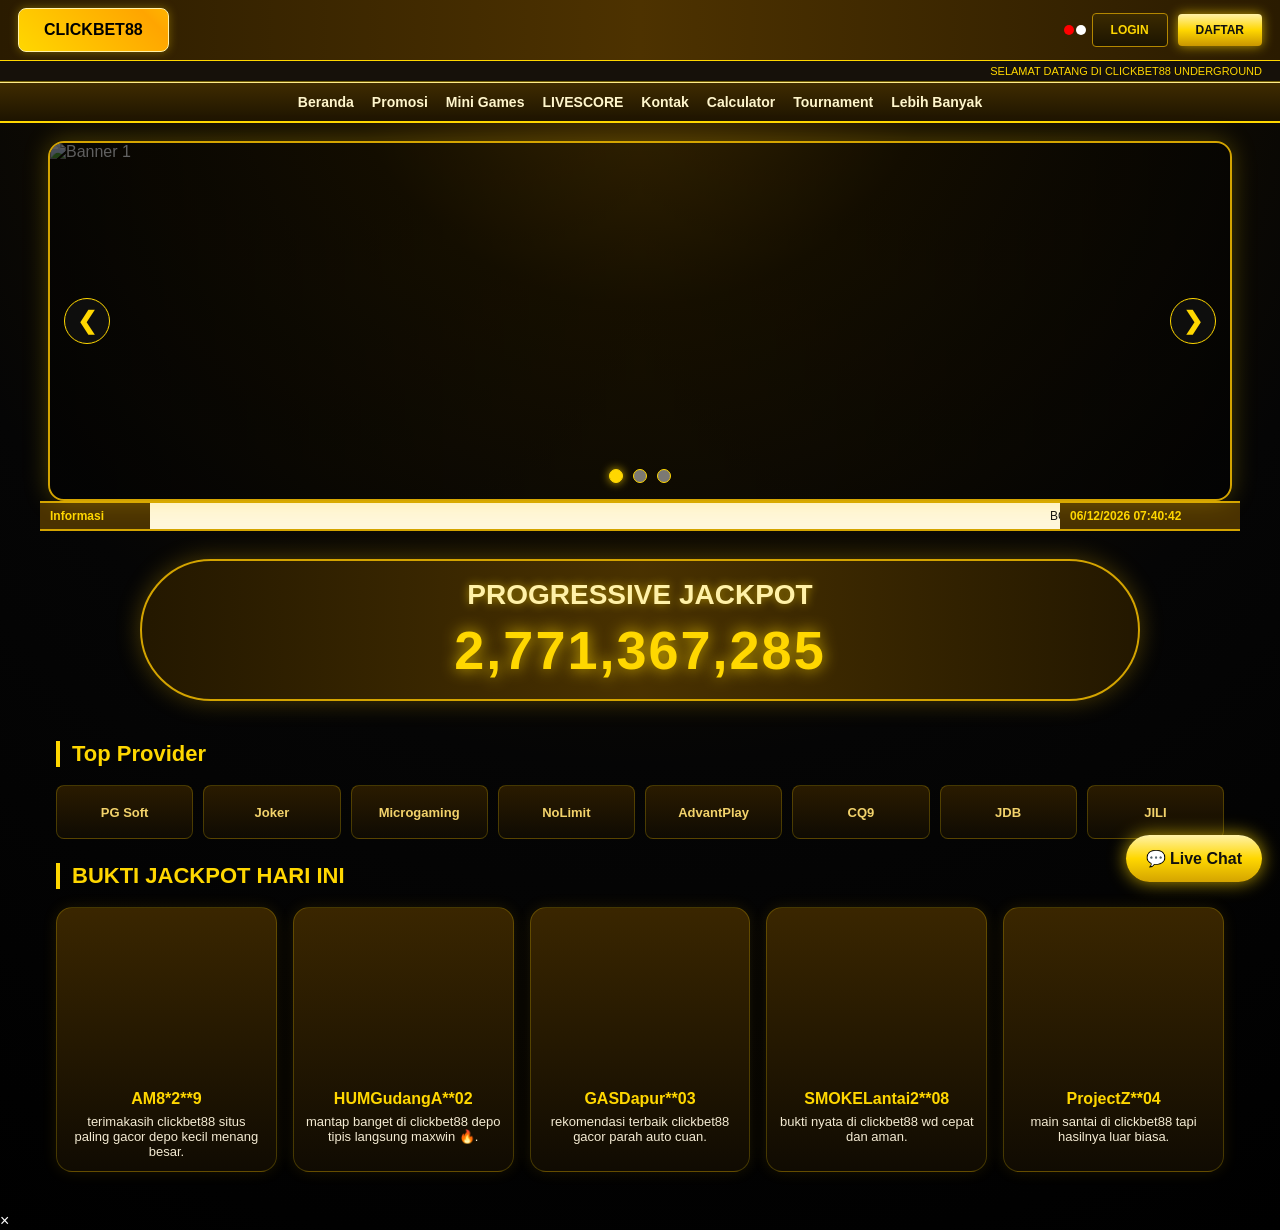
==== index.html @ a3095fd2 "Update index.html" ====
<!DOCTYPE html>
<html lang="id">
<head>
  <meta charset="UTF-8">
  <meta name="viewport" content="width=device-width, initial-scale=1.0">
  <title>Portal Gaming Gold</title>
  <link rel="stylesheet" href="style.css">
</head>
<body>

  <div class="topbar">
    <a href="#" class="download-btn">CLICKBET88</a>

    <div class="top-actions">
      <div class="flag-dot"></div>
      <a href="login.html" class="btn-login">LOGIN</a>
      <a href="daftar.html" class="btn-register">DAFTAR</a>
    </div>
  </div>

  <div class="subinfo">SELAMAT DATANG DI CLICKBET88 UNDERGROUND</div>

  <nav class="navbar">
    <ul class="nav-menu">
      <li><a href="index.html">Beranda</a></li>
      <li><a href="promosi.html">Promosi</a></li>
      <li><a href="minigames.html">Mini Games</a></li>
      <li><a href="https://www.livescore.com" target="_blank">LIVESCORE</a></li>
      <li><a href="kontak.html">Kontak</a></li>
      <li><a href="calculator.html">Calculator</a></li>
      <li><a href="login.html">Tournament</a></li>
      <li><a href="daftar.html">Lebih Banyak</a></li>
    </ul>
  </nav>

  <section class="hero">
  <div class="hero-slider">

    <div class="slide active">
      <img src="https://i.imgur.com/QAemPSD.png" alt="Banner 1">
      <div class="slide-overlay"></div>
    </div>

    <div class="slide">
      <img src="https://i.imgur.com/8tXSAoK.png" alt="Banner 2">
      <div class="slide-overlay"></div>
    </div>

    <div class="slide">
      <img src="https://i.imgur.com/PH4IobH.png" alt="Banner 3">
      <div class="slide-overlay"></div>
    </div>

    <button class="slider-btn prev" onclick="prevSlide()">❮</button>
    <button class="slider-btn next" onclick="nextSlide()">❯</button>

    <div class="slider-dots">
      <span class="dot active" onclick="goToSlide(0)"></span>
      <span class="dot" onclick="goToSlide(1)"></span>
      <span class="dot" onclick="goToSlide(2)"></span>
    </div>

  </div>
</section>

  <div class="marquee-bar">
    <div class="marquee-label">Informasi</div>
    <div class="marquee-text">
      <span>BONUS INI KHUSUS KAMU YANG BELUM KEDAPATAN,LANGSUNG MASUK KE LIVECHAT UNTUK CLAIM BONUS YANG KAMU TAU DISINI!!.</span>
    </div>
    <div class="marquee-date" id="liveClock"></div>
  </div>

  <section class="jackpot">
    <div class="jackpot-title">PROGRESSIVE JACKPOT</div>
    <div class="jackpot-value" id="jackpotValue">0</div>
  </section>

  <section class="section">
    <h2 class="section-title">Top Provider</h2>
    <div class="provider-row">
      <div class="provider-item">PG Soft</div>
      <div class="provider-item">Joker</div>
      <div class="provider-item">Microgaming</div>
      <div class="provider-item">NoLimit</div>
      <div class="provider-item">AdvantPlay</div>
      <div class="provider-item">CQ9</div>
      <div class="provider-item">JDB</div>
      <div class="provider-item">JILI</div>
    </div>

    <h2 class="section-title">BUKTI JACKPOT HARI INI</h2>
    <div class="game-grid">
      <div class="game-card">
        <div class="game-thumb" style="background-image:url('https://i.imgur.com/ZQqotAo.png');"></div>
        <div class="game-info">
          <h3>AM8*2**9</h3>
          <p>terimakasih clickbet88 situs paling gacor depo kecil menang besar.</p>
        </div>
      </div>

      <div class="game-card">
        <div class="game-thumb" style="background-image:url('https://i.imgur.com/nMmszHM.png');"></div>
        <div class="game-info">
          <h3>HUMGudangA**02</h3>
          <p>mantap banget di clickbet88 depo tipis langsung maxwin 🔥.</p>
        </div>
      </div>

      <div class="game-card">
        <div class="game-thumb" style="background-image:url('https://i.imgur.com/FHKwluF.png');"></div>
        <div class="game-info">
          <h3>GASDapur**03</h3>
          <p>rekomendasi terbaik clickbet88 gacor parah auto cuan.</p>
        </div>
      </div>

      <div class="game-card">
        <div class="game-thumb" style="background-image:url('https://i.imgur.com/TiOygUF.png');"></div>
        <div class="game-info">
          <h3>SMOKELantai2**08</h3>
          <p>bukti nyata di clickbet88 wd cepat dan aman.</p>
        </div>
      </div>

      <div class="game-card">
        <div class="game-thumb" style="background-image:url('https://i.imgur.com/5rROwXk.png');"></div>
        <div class="game-info">
          <h3>ProjectZ**04</h3>
          <p>main santai di clickbet88 tapi hasilnya luar biasa.</p>
        </div>
      </div>
    </div>
  </section>

  <a href="https://direct.lc.chat/1351372" target="_blank" class="livechat">💬 Live Chat</a>
<script>
function updateClock() {
  const now = new Date();

  const day = String(now.getDate()).padStart(2, '0');
  const month = String(now.getMonth() + 1).padStart(2, '0');
  const year = now.getFullYear();

  const hours = String(now.getHours()).padStart(2, '0');
  const minutes = String(now.getMinutes()).padStart(2, '0');
  const seconds = String(now.getSeconds()).padStart(2, '0');

  const format = `${day}/${month}/${year} ${hours}:${minutes}:${seconds}`;
  document.getElementById("liveClock").textContent = format;
}

updateClock();
setInterval(updateClock, 1000);
</script>
<script>
let jackpot = 6087795164;
const jackpotEl = document.getElementById("jackpotValue");

function animateJackpot(target, duration) {
  let start = 0;
  const startTime = performance.now();

  function update(currentTime) {
    const elapsed = currentTime - startTime;
    const progress = Math.min(elapsed / duration, 1);

    const currentValue = Math.floor(progress * (target - start) + start);
    jackpotEl.textContent = currentValue.toLocaleString("en-US");

    if (progress < 1) {
      requestAnimationFrame(update);
    } else {
      startLiveIncrease();
    }
  }

  requestAnimationFrame(update);
}

function startLiveIncrease() {
  setInterval(() => {
    const tambah = Math.floor(Math.random() * 500) + 50;
    jackpot += tambah;
    jackpotEl.textContent = jackpot.toLocaleString("en-US");
  }, 1000);
}

animateJackpot(jackpot, 3000);
</script>
<script>
let currentSlide = 0;
const slides = document.querySelectorAll(".slide");
const dots = document.querySelectorAll(".dot");

function showSlide(index) {
  slides.forEach((slide, i) => {
    slide.classList.remove("active");
    dots[i].classList.remove("active");
  });

  slides[index].classList.add("active");
  dots[index].classList.add("active");
}

function nextSlide() {
  currentSlide++;
  if (currentSlide >= slides.length) {
    currentSlide = 0;
  }
  showSlide(currentSlide);
}

function prevSlide() {
  currentSlide--;
  if (currentSlide < 0) {
    currentSlide = slides.length - 1;
  }
  showSlide(currentSlide);
}

function goToSlide(index) {
  currentSlide = index;
  showSlide(currentSlide);
}

setInterval(nextSlide, 4000);
</script>
<div id="imageModal" class="image-modal" onclick="closeImage()">
  <span class="close-modal">&times;</span>
  <img id="modalImage" class="modal-content">
</div>

</body>
</html>
---- style.css ----
* {
  box-sizing: border-box;
}

body {
  margin: 0;
  font-family: Arial, sans-serif;
  background:
    radial-gradient(circle at top, #4a3200 0%, #1a1200 22%, #050505 55%, #000 100%);
  color: #fff;
}

a {
  text-decoration: none;
  color: inherit;
}

.topbar {
  background: linear-gradient(to right, #2a1b00, #4d3200, #2a1b00);
  border-bottom: 1px solid #ffd700;
  padding: 8px 18px;
  display: flex;
  justify-content: space-between;
  align-items: center;
}

.download-btn {
  display: inline-block;
  background: linear-gradient(to bottom, #ffd95a, #d4a400);
  color: #111;
  border: 1px solid #fff1a8;
  padding: 8px 14px;
  border-radius: 4px;
  font-size: 13px;
  font-weight: bold;
  box-shadow: 0 0 10px rgba(255, 215, 0, 0.35);
}

.top-actions {
  display: flex;
  align-items: center;
  gap: 10px;
}

.flag-dot {
  width: 10px;
  height: 10px;
  background: red;
  border-radius: 50%;
  box-shadow: 12px 0 0 #fff;
  margin-right: 8px;
}

.btn-login,
.btn-register {
  padding: 9px 18px;
  border-radius: 4px;
  font-weight: bold;
  font-size: 12px;
  text-transform: uppercase;
}

.btn-login {
  background: linear-gradient(to bottom, #3b2a00, #1c1400);
  color: #ffd700;
  border: 1px solid #b38700;
}

.btn-register {
  background: linear-gradient(to bottom, #fff1a8, #ffd700, #c99600);
  color: #111;
  box-shadow: 0 0 12px rgba(255, 215, 0, 0.7);
}

.subinfo {
  background: #16110a;
  color: #ffd700;
  font-size: 11px;
  text-align: right;
  padding: 4px 18px;
  border-bottom: 1px solid rgba(255, 215, 0, 0.4);
}

.navbar {
  background: linear-gradient(to bottom, #3f2b00, #1d1400);
  border-top: 1px solid #ffea8a;
  border-bottom: 2px solid #ffd700;
  padding: 10px 8px;
}

.nav-menu {
  max-width: 1200px;
  margin: 0 auto;
  display: flex;
  flex-wrap: wrap;
  justify-content: center;
  gap: 18px;
  list-style: none;
  padding: 0;
}

.nav-menu a {
  color: #fff6cc;
  font-weight: bold;
  font-size: 14px;
}

.nav-menu a:hover {
  color: #ffd700;
}

.hero {
  max-width: 1200px;
  margin: 0 auto;
  padding: 18px 16px 0;
}

.hero-banner {
  position: relative;
  min-height: 360px;
  border: 2px solid #d4a400;
  border-radius: 8px;
  overflow: hidden;
  background:
    linear-gradient(rgba(30, 20, 0, 0.32), rgba(0, 0, 0, 0.48)),
    url('https://images.unsplash.com/photo-1511512578047-dfb367046420?auto=format&fit=crop&w=1600&q=80') center/cover no-repeat;
  box-shadow: 0 0 30px rgba(255, 196, 0, 0.22);
}

.hero-overlay {
  position: absolute;
  inset: 0;
  background:
    linear-gradient(90deg, rgba(0,0,0,0.72) 0%, rgba(0,0,0,0.12) 40%, rgba(0,0,0,0.72) 100%);
}

.hero-content {
  position: relative;
  z-index: 2;
  padding: 38px 28px;
  text-align: center;
}

.hero-title {
  margin: 0 0 10px;
  font-size: 54px;
  color: #ffd700;
  text-shadow: 0 0 14px rgba(255, 215, 0, 0.95);
  font-weight: 900;
}

.hero-subtitle {
  margin: 0 auto 24px;
  max-width: 720px;
  font-size: 22px;
  color: #fff6d8;
  font-weight: bold;
  text-shadow: 0 0 8px rgba(0, 0, 0, 0.85);
}

.hero-buttons {
  display: flex;
  justify-content: center;
  gap: 14px;
  flex-wrap: wrap;
}

.cta-primary,
.cta-secondary {
  padding: 14px 26px;
  border-radius: 999px;
  font-weight: bold;
  font-size: 15px;
  display: inline-block;
}

.cta-primary {
  background: linear-gradient(to bottom, #fff4a8, #ffd700, #d4a400);
  color: #111;
  box-shadow: 0 0 16px rgba(255, 215, 0, 0.55);
}

.cta-secondary {
  background: linear-gradient(to bottom, #4a3200, #241800);
  color: #ffe38a;
  border: 1px solid #b38700;
}

.marquee-bar {
  max-width: 1200px;
  margin: 0 auto;
  display: grid;
  grid-template-columns: 110px 1fr 180px;
  align-items: center;
  background: #fff7dc;
  color: #111;
  border-top: 2px solid #d4a400;
  border-bottom: 2px solid #d4a400;
  font-size: 12px;
}

.marquee-label,
.marquee-date {
  background: #4a3200;
  color: #ffd700;
  padding: 6px 10px;
  font-weight: bold;
}

.marquee-text {
  padding: 6px 10px;
  white-space: nowrap;
  overflow: hidden;
}

.marquee-text span {
  display: inline-block;
  padding-left: 100%;
  animation: berjalan 18s linear infinite;
}

@keyframes berjalan {
  0% { transform: translateX(0); }
  100% { transform: translateX(-100%); }
}

.jackpot {
  max-width: 1000px;
  margin: 28px auto 20px;
  border: 2px solid #d4a400;
  border-radius: 100px;
  padding: 18px 28px;
  background:
    linear-gradient(90deg, rgba(36,24,0,0.98), rgba(74,50,0,0.98), rgba(36,24,0,0.98));
  box-shadow: 0 0 24px rgba(255, 196, 0, 0.28);
  text-align: center;
}

.jackpot-title {
  font-size: 28px;
  color: #fff1a8;
  font-weight: 900;
  margin-bottom: 8px;
  text-shadow: 0 0 10px rgba(255, 215, 0, 0.6);
}

.jackpot-value {
  font-size: 54px;
  color: #ffd700;
  font-weight: 900;
  letter-spacing: 2px;
  text-shadow: 0 0 16px rgba(255, 215, 0, 0.82);
  animation: jackpotGlow 1s infinite alternate;
}

@keyframes jackpotGlow {
  from {
    text-shadow: 0 0 8px rgba(255, 215, 0, 0.5);
    transform: scale(1);
  }
  to {
    text-shadow: 0 0 22px rgba(255, 215, 0, 1);
    transform: scale(1.03);
  }
}

.section {
  max-width: 1200px;
  margin: 0 auto;
  padding: 10px 16px 40px;
}

.section-title {
  font-size: 22px;
  color: #ffd700;
  margin: 10px 0 18px;
  border-left: 4px solid #ffd700;
  padding-left: 12px;
}

.provider-row {
  display: grid;
  grid-template-columns: repeat(8, 1fr);
  gap: 10px;
  margin-bottom: 24px;
}

.provider-item {
  background: linear-gradient(to bottom, #2a1b00, #0f0b03);
  border: 1px solid rgba(255, 215, 0, 0.22);
  border-radius: 8px;
  min-height: 54px;
  display: flex;
  align-items: center;
  justify-content: center;
  color: #f2d26b;
  font-size: 13px;
  font-weight: bold;
}

.game-grid {
  display: grid;
  grid-template-columns: repeat(5, 1fr);
  gap: 16px;
}

.game-card {
  background: linear-gradient(to bottom, #3a2600, #100b02);
  border: 1px solid rgba(255, 215, 0, 0.22);
  border-radius: 16px;
  overflow: hidden;
  box-shadow: 0 0 15px rgba(255, 196, 0, 0.1);
}

.game-thumb {
  height: 170px;
  background-size: cover;
  background-position: center;
}

.game-info {
  padding: 12px;
  text-align: center;
}

.game-info h3 {
  margin: 0 0 6px;
  color: #ffd700;
  font-size: 16px;
}

.game-info p {
  margin: 0;
  color: #f3ead2;
  font-size: 13px;
}

.livechat {
  position: fixed;
  right: 18px;
  bottom: 18px;
  background: linear-gradient(to bottom, #fff2a8, #ffd700, #d4a400);
  color: #111;
  padding: 14px 20px;
  border-radius: 40px;
  font-weight: bold;
  box-shadow: 0 0 18px rgba(255, 215, 0, 0.7);
  z-index: 999;
}

@media (max-width: 1024px) {
  .provider-row {
    grid-template-columns: repeat(4, 1fr);
  }

  .game-grid {
    grid-template-columns: repeat(3, 1fr);
  }

  .hero-title {
    font-size: 40px;
  }

  .jackpot-value {
    font-size: 42px;
  }
}

@media (max-width: 640px) {
  .topbar {
    flex-direction: column;
    gap: 10px;
    align-items: stretch;
  }

  .top-actions {
    justify-content: flex-end;
  }

  .marquee-bar {
    grid-template-columns: 1fr;
  }

  .provider-row {
    grid-template-columns: repeat(2, 1fr);
  }

  .game-grid {
    grid-template-columns: repeat(1, 1fr);
  }

  .hero-title {
    font-size: 30px;
  }

  .hero-subtitle {
    font-size: 16px;
  }

  .jackpot-value {
    font-size: 30px;
  }
}.hero {
  max-width: 1200px;
  margin: 0 auto;
  padding: 18px 8px 0;
}

.hero-slider {
  position: relative;
  width: 100%;
  height: 360px;
  border: 2px solid #d4a400;
  border-radius: 16px;
  overflow: hidden;
  box-shadow: 0 0 25px rgba(255, 215, 0, 0.25);
}

.slide {
  position: absolute;
  inset: 0;
  opacity: 0;
  transition: opacity 0.8s ease-in-out;
}

.slide.active {
  opacity: 1;
  z-index: 1;
}

.slide img {
  width: 100%;
  height: 100%;
  object-fit: cover;
  display: block;
  filter: brightness(0.65);
}

.slide-overlay {
  position: absolute;
  inset: 0;
  background: linear-gradient(
    to right,
    rgba(0, 0, 0, 0.45),
    rgba(0, 0, 0, 0.15),
    rgba(0, 0, 0, 0.45)
  );
}

.slide-content {
  position: absolute;
  top: 22%;
  left: 50%;
  transform: translateX(-50%);
  width: 90%;
  text-align: center;
  z-index: 2;
}

.slide-content h1 {
  margin: 0 0 12px;
  font-size: 56px;
  font-weight: 900;
  color: #ffd700;
  text-shadow: 0 0 14px rgba(255, 215, 0, 0.95);
}

.slide-content p {
  margin: 0 auto;
  max-width: 900px;
  font-size: 22px;
  font-weight: bold;
  color: #ffffff;
  text-shadow: 0 0 8px rgba(0, 0, 0, 0.85);
}

.slider-btn {
  position: absolute;
  top: 50%;
  transform: translateY(-50%);
  z-index: 3;
  background: rgba(20, 20, 20, 0.6);
  color: #ffd700;
  border: 1px solid #ffd700;
  width: 46px;
  height: 46px;
  border-radius: 50%;
  cursor: pointer;
  font-size: 24px;
  font-weight: bold;
}

.slider-btn:hover {
  background: rgba(255, 215, 0, 0.18);
}

.slider-btn.prev {
  left: 14px;
}

.slider-btn.next {
  right: 14px;
}

.slider-dots {
  position: absolute;
  bottom: 16px;
  left: 50%;
  transform: translateX(-50%);
  z-index: 3;
  display: flex;
  gap: 10px;
}

.dot {
  width: 14px;
  height: 14px;
  border-radius: 50%;
  background: rgba(255, 255, 255, 0.45);
  border: 1px solid #ffd700;
  cursor: pointer;
}

.dot.active {
  background: #ffd700;
  box-shadow: 0 0 10px rgba(255, 215, 0, 0.8);
}

@media (max-width: 768px) {
  .hero-slider {
    height: 260px;
  }

  .slide-content {
    top: 18%;
  }

  .slide-content h1 {
    font-size: 32px;
  }

  .slide-content p {
    font-size: 15px;
  }
}
.download-btn {
  display: inline-block;
  padding: 12px 25px;
  font-weight: bold;
  font-size: 16px;
  color: #000;
  text-decoration: none;
  border-radius: 8px;

  /* warna jalan */
  background: linear-gradient(45deg, gold, orange, yellow, gold);
  background-size: 300%;

  /* animasi gabungan */
  animation: 
    gerak 0.8s infinite alternate,
    glow 1s infinite alternate,
    pulse 1s infinite,
    shine 2s linear infinite;
}

/* goyang kiri kanan */
@keyframes gerak {
  from { transform: translateX(-4px); }
  to { transform: translateX(4px); }
}

/* efek nyala */
@keyframes glow {
  from { box-shadow: 0 0 5px gold; }
  to { box-shadow: 0 0 25px orange; }
}

/* gede kecil */
@keyframes pulse {
  0% { transform: scale(1); }
  50% { transform: scale(1.1); }
  100% { transform: scale(1); }
}

/* warna bergerak */
@keyframes shine {
  0% { background-position: 0% }
  100% { background-position: 300% }
}
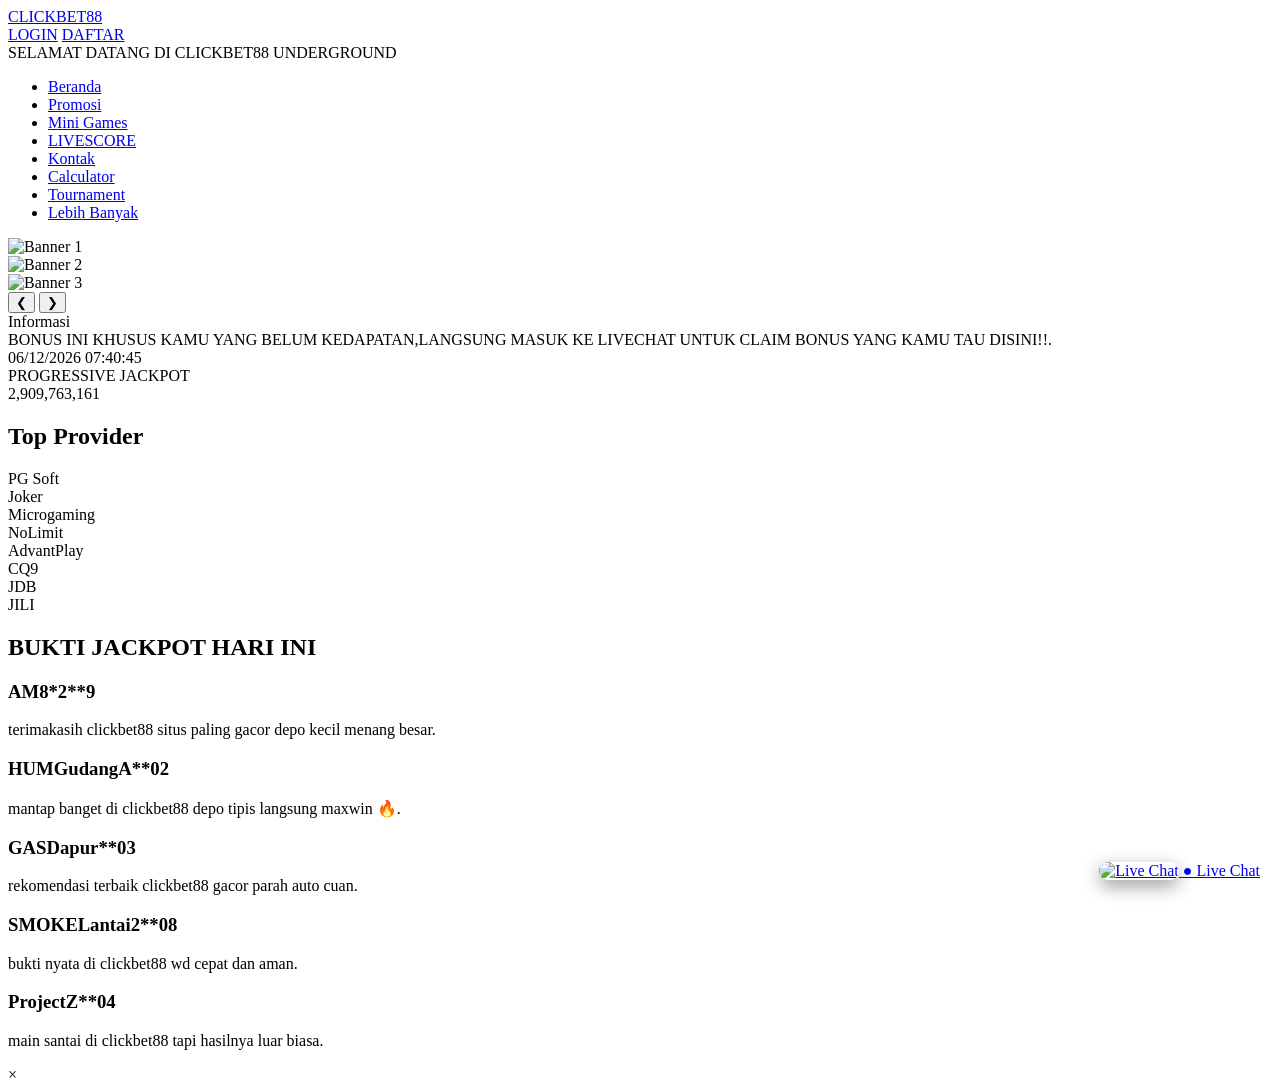
==== commit 78f5de2e: "Update index.html" ====
--- a/index.html
+++ b/index.html
@@ -4,7 +4,7 @@
   <meta charset="UTF-8">
   <meta name="viewport" content="width=device-width, initial-scale=1.0">
   <title>Portal Gaming Gold</title>
-  <link rel="stylesheet" href="style.css">
+  <link rel="stylesheet" href="css/style.css">
 </head>
 <body>
 
@@ -133,7 +133,32 @@
     </div>
   </section>
 
-  <a href="https://direct.lc.chat/1351372" target="_blank" class="livechat">💬 Live Chat</a>
+<a href="https://direct.lc.chat/1351372" target="_blank" class="livechat">
+  <img src="https://i.imgur.com/QU1JPUI.png" alt="Live Chat">
+  <span>● Live Chat</span>
+</a>
+
+<style>
+.livechat {
+  position: fixed;
+  right: 20px;
+  bottom: 20px;
+  z-index: 99999;
+}
+
+.livechat img {
+  width: 140px;
+  height: auto;
+  border-radius: 12px;
+  box-shadow: 0 6px 18px rgba(0,0,0,0.4);
+  cursor: pointer;
+  transition: 0.3s;
+}
+
+.livechat img:hover {
+  transform: scale(1.08);
+}
+</style>
 <script>
 function updateClock() {
   const now = new Date();
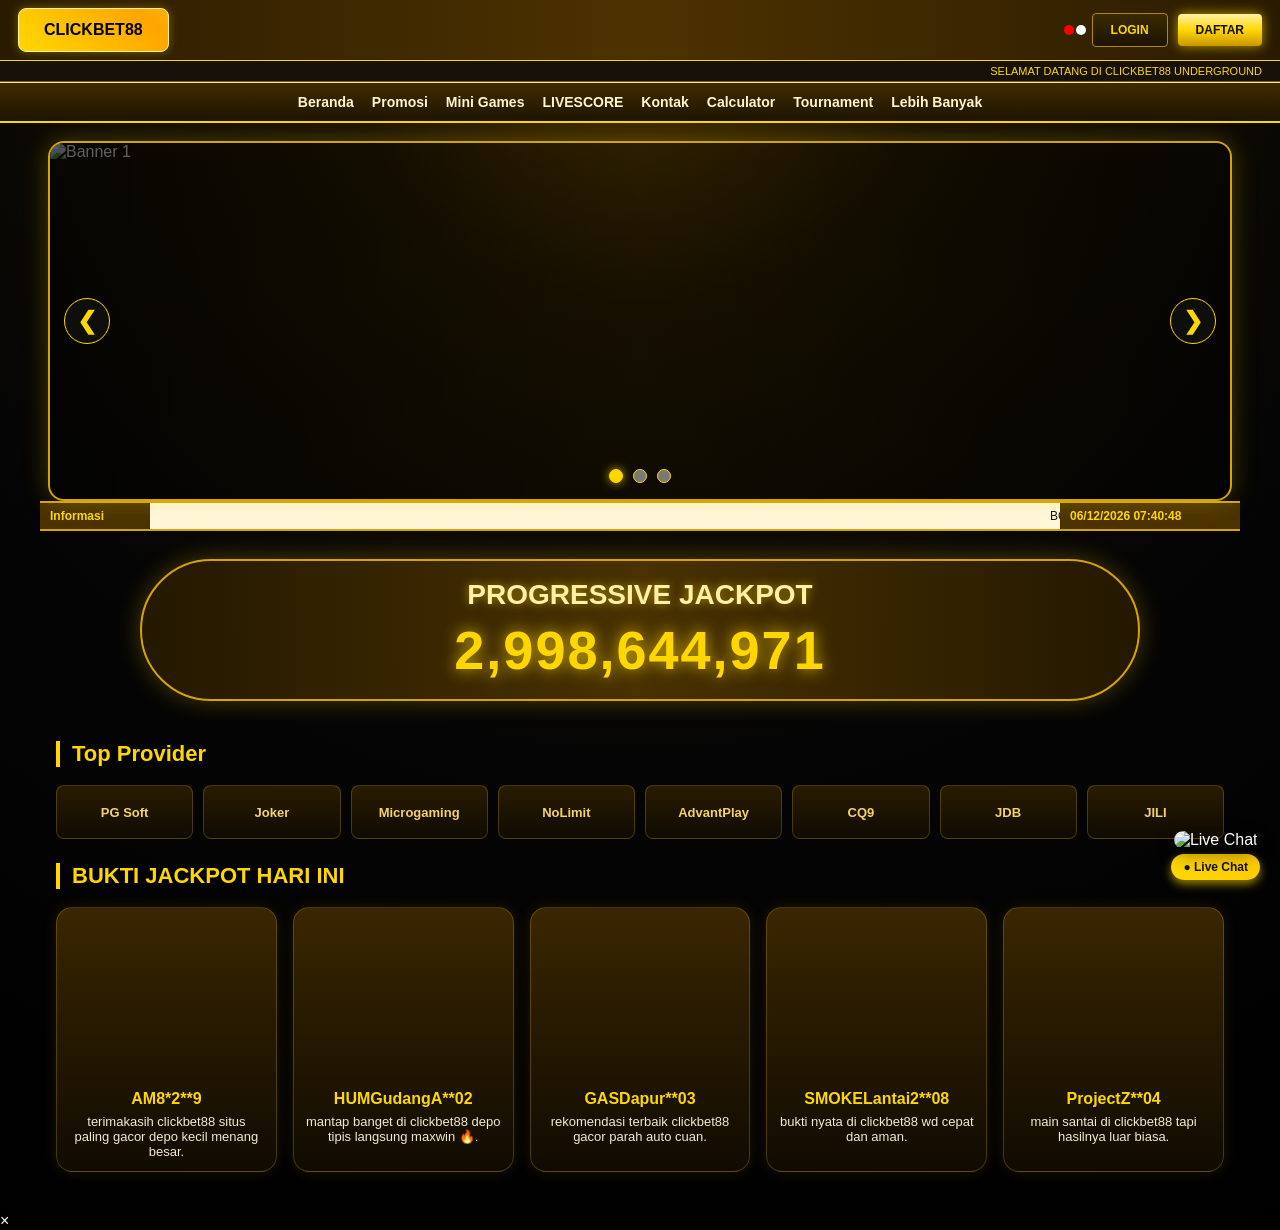
==== commit c22e9ac7: "Update index.html" ====
--- a/index.html
+++ b/index.html
@@ -4,7 +4,7 @@
   <meta charset="UTF-8">
   <meta name="viewport" content="width=device-width, initial-scale=1.0">
   <title>Portal Gaming Gold</title>
-  <link rel="stylesheet" href="css/style.css">
+  <link rel="stylesheet" href="style.css">
 </head>
 <body>
 
--- a/style.css
+++ b/style.css
@@ -0,0 +1,623 @@
+* {
+  box-sizing: border-box;
+}
+
+body {
+  margin: 0;
+  font-family: Arial, sans-serif;
+  background:
+    radial-gradient(circle at top, #4a3200 0%, #1a1200 22%, #050505 55%, #000 100%);
+  color: #fff;
+}
+
+a {
+  text-decoration: none;
+  color: inherit;
+}
+
+.topbar {
+  background: linear-gradient(to right, #2a1b00, #4d3200, #2a1b00);
+  border-bottom: 1px solid #ffd700;
+  padding: 8px 18px;
+  display: flex;
+  justify-content: space-between;
+  align-items: center;
+}
+
+.download-btn {
+  display: inline-block;
+  background: linear-gradient(to bottom, #ffd95a, #d4a400);
+  color: #111;
+  border: 1px solid #fff1a8;
+  padding: 8px 14px;
+  border-radius: 4px;
+  font-size: 13px;
+  font-weight: bold;
+  box-shadow: 0 0 10px rgba(255, 215, 0, 0.35);
+}
+
+.top-actions {
+  display: flex;
+  align-items: center;
+  gap: 10px;
+}
+
+.flag-dot {
+  width: 10px;
+  height: 10px;
+  background: red;
+  border-radius: 50%;
+  box-shadow: 12px 0 0 #fff;
+  margin-right: 8px;
+}
+
+.btn-login,
+.btn-register {
+  padding: 9px 18px;
+  border-radius: 4px;
+  font-weight: bold;
+  font-size: 12px;
+  text-transform: uppercase;
+}
+
+.btn-login {
+  background: linear-gradient(to bottom, #3b2a00, #1c1400);
+  color: #ffd700;
+  border: 1px solid #b38700;
+}
+
+.btn-register {
+  background: linear-gradient(to bottom, #fff1a8, #ffd700, #c99600);
+  color: #111;
+  box-shadow: 0 0 12px rgba(255, 215, 0, 0.7);
+}
+
+.subinfo {
+  background: #16110a;
+  color: #ffd700;
+  font-size: 11px;
+  text-align: right;
+  padding: 4px 18px;
+  border-bottom: 1px solid rgba(255, 215, 0, 0.4);
+}
+
+.navbar {
+  background: linear-gradient(to bottom, #3f2b00, #1d1400);
+  border-top: 1px solid #ffea8a;
+  border-bottom: 2px solid #ffd700;
+  padding: 10px 8px;
+}
+
+.nav-menu {
+  max-width: 1200px;
+  margin: 0 auto;
+  display: flex;
+  flex-wrap: wrap;
+  justify-content: center;
+  gap: 18px;
+  list-style: none;
+  padding: 0;
+}
+
+.nav-menu a {
+  color: #fff6cc;
+  font-weight: bold;
+  font-size: 14px;
+}
+
+.nav-menu a:hover {
+  color: #ffd700;
+}
+
+.hero {
+  max-width: 1200px;
+  margin: 0 auto;
+  padding: 18px 16px 0;
+}
+
+.hero-banner {
+  position: relative;
+  min-height: 360px;
+  border: 2px solid #d4a400;
+  border-radius: 8px;
+  overflow: hidden;
+  background:
+    linear-gradient(rgba(30, 20, 0, 0.32), rgba(0, 0, 0, 0.48)),
+    url('https://images.unsplash.com/photo-1511512578047-dfb367046420?auto=format&fit=crop&w=1600&q=80') center/cover no-repeat;
+  box-shadow: 0 0 30px rgba(255, 196, 0, 0.22);
+}
+
+.hero-overlay {
+  position: absolute;
+  inset: 0;
+  background:
+    linear-gradient(90deg, rgba(0,0,0,0.72) 0%, rgba(0,0,0,0.12) 40%, rgba(0,0,0,0.72) 100%);
+}
+
+.hero-content {
+  position: relative;
+  z-index: 2;
+  padding: 38px 28px;
+  text-align: center;
+}
+
+.hero-title {
+  margin: 0 0 10px;
+  font-size: 54px;
+  color: #ffd700;
+  text-shadow: 0 0 14px rgba(255, 215, 0, 0.95);
+  font-weight: 900;
+}
+
+.hero-subtitle {
+  margin: 0 auto 24px;
+  max-width: 720px;
+  font-size: 22px;
+  color: #fff6d8;
+  font-weight: bold;
+  text-shadow: 0 0 8px rgba(0, 0, 0, 0.85);
+}
+
+.hero-buttons {
+  display: flex;
+  justify-content: center;
+  gap: 14px;
+  flex-wrap: wrap;
+}
+
+.cta-primary,
+.cta-secondary {
+  padding: 14px 26px;
+  border-radius: 999px;
+  font-weight: bold;
+  font-size: 15px;
+  display: inline-block;
+}
+
+.cta-primary {
+  background: linear-gradient(to bottom, #fff4a8, #ffd700, #d4a400);
+  color: #111;
+  box-shadow: 0 0 16px rgba(255, 215, 0, 0.55);
+}
+
+.cta-secondary {
+  background: linear-gradient(to bottom, #4a3200, #241800);
+  color: #ffe38a;
+  border: 1px solid #b38700;
+}
+
+.marquee-bar {
+  max-width: 1200px;
+  margin: 0 auto;
+  display: grid;
+  grid-template-columns: 110px 1fr 180px;
+  align-items: center;
+  background: #fff7dc;
+  color: #111;
+  border-top: 2px solid #d4a400;
+  border-bottom: 2px solid #d4a400;
+  font-size: 12px;
+}
+
+.marquee-label,
+.marquee-date {
+  background: #4a3200;
+  color: #ffd700;
+  padding: 6px 10px;
+  font-weight: bold;
+}
+
+.marquee-text {
+  padding: 6px 10px;
+  white-space: nowrap;
+  overflow: hidden;
+}
+
+.marquee-text span {
+  display: inline-block;
+  padding-left: 100%;
+  animation: berjalan 18s linear infinite;
+}
+
+@keyframes berjalan {
+  0% { transform: translateX(0); }
+  100% { transform: translateX(-100%); }
+}
+
+.jackpot {
+  max-width: 1000px;
+  margin: 28px auto 20px;
+  border: 2px solid #d4a400;
+  border-radius: 100px;
+  padding: 18px 28px;
+  background:
+    linear-gradient(90deg, rgba(36,24,0,0.98), rgba(74,50,0,0.98), rgba(36,24,0,0.98));
+  box-shadow: 0 0 24px rgba(255, 196, 0, 0.28);
+  text-align: center;
+}
+
+.jackpot-title {
+  font-size: 28px;
+  color: #fff1a8;
+  font-weight: 900;
+  margin-bottom: 8px;
+  text-shadow: 0 0 10px rgba(255, 215, 0, 0.6);
+}
+
+.jackpot-value {
+  font-size: 54px;
+  color: #ffd700;
+  font-weight: 900;
+  letter-spacing: 2px;
+  text-shadow: 0 0 16px rgba(255, 215, 0, 0.82);
+  animation: jackpotGlow 1s infinite alternate;
+}
+
+@keyframes jackpotGlow {
+  from {
+    text-shadow: 0 0 8px rgba(255, 215, 0, 0.5);
+    transform: scale(1);
+  }
+  to {
+    text-shadow: 0 0 22px rgba(255, 215, 0, 1);
+    transform: scale(1.03);
+  }
+}
+
+.section {
+  max-width: 1200px;
+  margin: 0 auto;
+  padding: 10px 16px 40px;
+}
+
+.section-title {
+  font-size: 22px;
+  color: #ffd700;
+  margin: 10px 0 18px;
+  border-left: 4px solid #ffd700;
+  padding-left: 12px;
+}
+
+.provider-row {
+  display: grid;
+  grid-template-columns: repeat(8, 1fr);
+  gap: 10px;
+  margin-bottom: 24px;
+}
+
+.provider-item {
+  background: linear-gradient(to bottom, #2a1b00, #0f0b03);
+  border: 1px solid rgba(255, 215, 0, 0.22);
+  border-radius: 8px;
+  min-height: 54px;
+  display: flex;
+  align-items: center;
+  justify-content: center;
+  color: #f2d26b;
+  font-size: 13px;
+  font-weight: bold;
+}
+
+.game-grid {
+  display: grid;
+  grid-template-columns: repeat(5, 1fr);
+  gap: 16px;
+}
+
+.game-card {
+  background: linear-gradient(to bottom, #3a2600, #100b02);
+  border: 1px solid rgba(255, 215, 0, 0.22);
+  border-radius: 16px;
+  overflow: hidden;
+  box-shadow: 0 0 15px rgba(255, 196, 0, 0.1);
+}
+
+.game-thumb {
+  height: 170px;
+  background-size: cover;
+  background-position: center;
+}
+
+.game-info {
+  padding: 12px;
+  text-align: center;
+}
+
+.game-info h3 {
+  margin: 0 0 6px;
+  color: #ffd700;
+  font-size: 16px;
+}
+
+.game-info p {
+  margin: 0;
+  color: #f3ead2;
+  font-size: 13px;
+}
+
+.livechat {
+  position: fixed;
+  right: 18px;
+  bottom: 18px;
+  z-index: 9999;
+  text-align: center;
+}
+
+/* gambar */
+.livechat img {
+  width: 120px;
+  height: auto;
+  border-radius: 10px;
+  cursor: pointer;
+  box-shadow: 0 10px 25px rgba(255, 200, 0, 0.5);
+  transition: 0.3s;
+}
+
+/* tulisan di bawah */
+.livechat span {
+  display: block;
+  margin-top: 5px;
+  background: linear-gradient(to right, #ffd700, #ffcc00);
+  color: #111;
+  font-size: 12px;
+  font-weight: bold;
+  padding: 6px 12px;
+  border-radius: 20px;
+  box-shadow: 0 4px 10px rgba(255, 215, 0, 0.6);
+}
+
+/* hover */
+.livechat:hover img {
+  transform: scale(1.05);
+}
+
+@keyframes livechatAnim {
+  0% { transform: translateY(0); opacity: 1; }
+  50% { transform: translateY(-12px); opacity: 0.6; }
+  100% { transform: translateY(0); opacity: 1; }
+}
+
+.livechat img {
+  animation: livechatAnim 2.5s ease-in-out infinite;
+}
+
+@media (max-width: 1024px) {
+  .provider-row {
+    grid-template-columns: repeat(4, 1fr);
+  }
+
+  .game-grid {
+    grid-template-columns: repeat(3, 1fr);
+  }
+
+  .hero-title {
+    font-size: 40px;
+  }
+
+  .jackpot-value {
+    font-size: 42px;
+  }
+}
+
+@media (max-width: 640px) {
+  .topbar {
+    flex-direction: column;
+    gap: 10px;
+    align-items: stretch;
+  }
+
+  .top-actions {
+    justify-content: flex-end;
+  }
+
+  .marquee-bar {
+    grid-template-columns: 1fr;
+  }
+
+  .provider-row {
+    grid-template-columns: repeat(2, 1fr);
+  }
+
+  .game-grid {
+    grid-template-columns: repeat(1, 1fr);
+  }
+
+  .hero-title {
+    font-size: 30px;
+  }
+
+  .hero-subtitle {
+    font-size: 16px;
+  }
+
+  .jackpot-value {
+    font-size: 30px;
+  }
+}.hero {
+  max-width: 1200px;
+  margin: 0 auto;
+  padding: 18px 8px 0;
+}
+
+.hero-slider {
+  position: relative;
+  width: 100%;
+  height: 360px;
+  border: 2px solid #d4a400;
+  border-radius: 16px;
+  overflow: hidden;
+  box-shadow: 0 0 25px rgba(255, 215, 0, 0.25);
+}
+
+.slide {
+  position: absolute;
+  inset: 0;
+  opacity: 0;
+  transition: opacity 0.8s ease-in-out;
+}
+
+.slide.active {
+  opacity: 1;
+  z-index: 1;
+}
+
+.slide img {
+  width: 100%;
+  height: 100%;
+  object-fit: cover;
+  display: block;
+  filter: brightness(0.65);
+}
+
+.slide-overlay {
+  position: absolute;
+  inset: 0;
+  background: linear-gradient(
+    to right,
+    rgba(0, 0, 0, 0.45),
+    rgba(0, 0, 0, 0.15),
+    rgba(0, 0, 0, 0.45)
+  );
+}
+
+.slide-content {
+  position: absolute;
+  top: 22%;
+  left: 50%;
+  transform: translateX(-50%);
+  width: 90%;
+  text-align: center;
+  z-index: 2;
+}
+
+.slide-content h1 {
+  margin: 0 0 12px;
+  font-size: 56px;
+  font-weight: 900;
+  color: #ffd700;
+  text-shadow: 0 0 14px rgba(255, 215, 0, 0.95);
+}
+
+.slide-content p {
+  margin: 0 auto;
+  max-width: 900px;
+  font-size: 22px;
+  font-weight: bold;
+  color: #ffffff;
+  text-shadow: 0 0 8px rgba(0, 0, 0, 0.85);
+}
+
+.slider-btn {
+  position: absolute;
+  top: 50%;
+  transform: translateY(-50%);
+  z-index: 3;
+  background: rgba(20, 20, 20, 0.6);
+  color: #ffd700;
+  border: 1px solid #ffd700;
+  width: 46px;
+  height: 46px;
+  border-radius: 50%;
+  cursor: pointer;
+  font-size: 24px;
+  font-weight: bold;
+}
+
+.slider-btn:hover {
+  background: rgba(255, 215, 0, 0.18);
+}
+
+.slider-btn.prev {
+  left: 14px;
+}
+
+.slider-btn.next {
+  right: 14px;
+}
+
+.slider-dots {
+  position: absolute;
+  bottom: 16px;
+  left: 50%;
+  transform: translateX(-50%);
+  z-index: 3;
+  display: flex;
+  gap: 10px;
+}
+
+.dot {
+  width: 14px;
+  height: 14px;
+  border-radius: 50%;
+  background: rgba(255, 255, 255, 0.45);
+  border: 1px solid #ffd700;
+  cursor: pointer;
+}
+
+.dot.active {
+  background: #ffd700;
+  box-shadow: 0 0 10px rgba(255, 215, 0, 0.8);
+}
+
+@media (max-width: 768px) {
+  .hero-slider {
+    height: 260px;
+  }
+
+  .slide-content {
+    top: 18%;
+  }
+
+  .slide-content h1 {
+    font-size: 32px;
+  }
+
+  .slide-content p {
+    font-size: 15px;
+  }
+}
+.download-btn {
+  display: inline-block;
+  padding: 12px 25px;
+  font-weight: bold;
+  font-size: 16px;
+  color: #000;
+  text-decoration: none;
+  border-radius: 8px;
+
+  /* warna jalan */
+  background: linear-gradient(45deg, gold, orange, yellow, gold);
+  background-size: 300%;
+
+  /* animasi gabungan */
+  animation: 
+    gerak 0.8s infinite alternate,
+    glow 1s infinite alternate,
+    pulse 1s infinite,
+    shine 2s linear infinite;
+}
+
+/* goyang kiri kanan */
+@keyframes gerak {
+  from { transform: translateX(-4px); }
+  to { transform: translateX(4px); }
+}
+
+/* efek nyala */
+@keyframes glow {
+  from { box-shadow: 0 0 5px gold; }
+  to { box-shadow: 0 0 25px orange; }
+}
+
+/* gede kecil */
+@keyframes pulse {
+  0% { transform: scale(1); }
+  50% { transform: scale(1.1); }
+  100% { transform: scale(1); }
+}
+
+/* warna bergerak */
+@keyframes shine {
+  0% { background-position: 0% }
+  100% { background-position: 300% }
+}
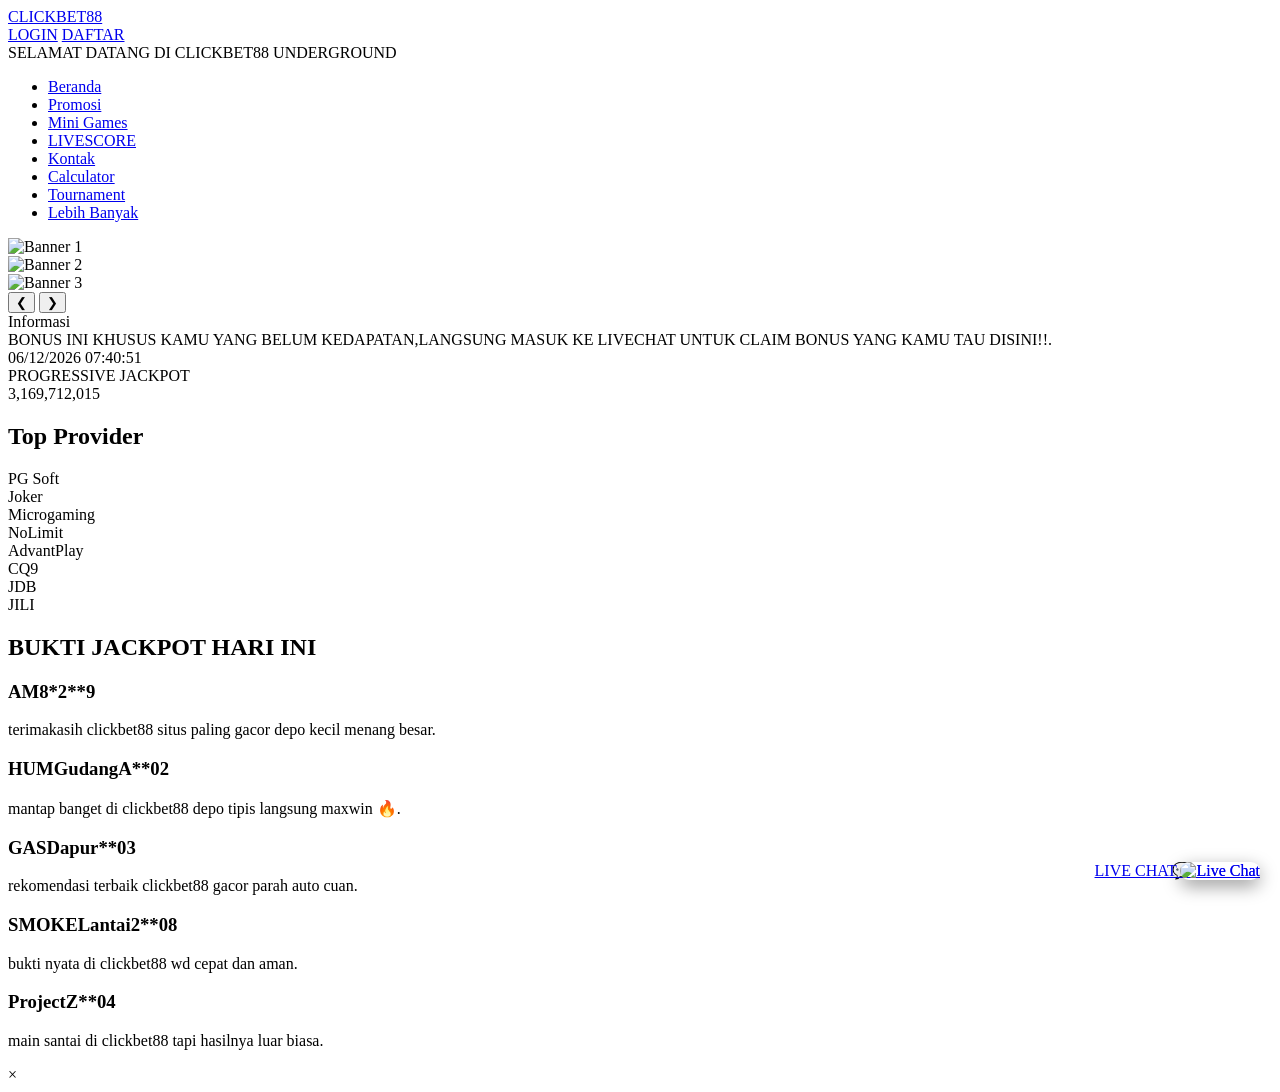
==== commit 684c186e: "Update index.html" ====
--- a/index.html
+++ b/index.html
@@ -4,7 +4,7 @@
   <meta charset="UTF-8">
   <meta name="viewport" content="width=device-width, initial-scale=1.0">
   <title>Portal Gaming Gold</title>
-  <link rel="stylesheet" href="style.css">
+  <link rel="stylesheet" href="css/style.css">
 </head>
 <body>
 
@@ -133,9 +133,9 @@
     </div>
   </section>
 
-<a href="https://direct.lc.chat/1351372" target="_blank" class="livechat">
+  <a href="https://direct.lc.chat/1351372" target="_blank" class="livechat">💬 Live Chat<a href="https://direct.lc.chat/1351372" target="_blank" class="livechat">
+    <span>LIVE CHAT</span>
   <img src="https://i.imgur.com/QU1JPUI.png" alt="Live Chat">
-  <span>● Live Chat</span>
 </a>
 
 <style>
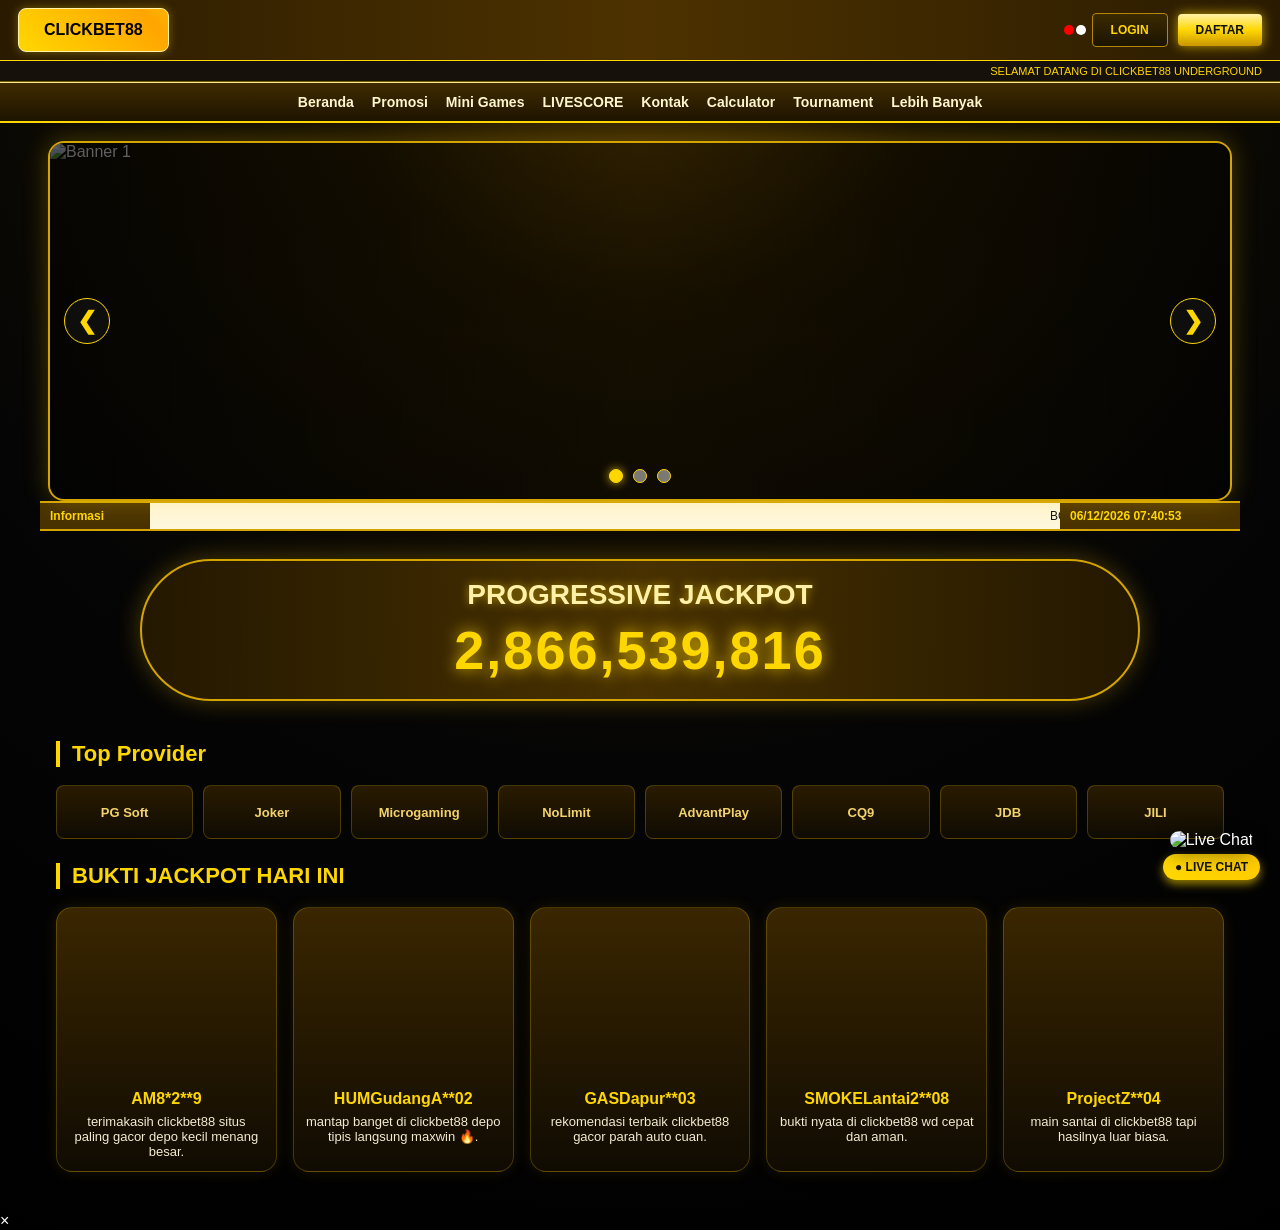
==== commit c0715ee0: "Update index.html" ====
--- a/index.html
+++ b/index.html
@@ -133,9 +133,9 @@
     </div>
   </section>
 
-  <a href="https://direct.lc.chat/1351372" target="_blank" class="livechat">💬 Live Chat<a href="https://direct.lc.chat/1351372" target="_blank" class="livechat">
-    <span>LIVE CHAT</span>
+  <a href="https://direct.lc.chat/1351372" target="_blank" class="livechat">
   <img src="https://i.imgur.com/QU1JPUI.png" alt="Live Chat">
+  <span>● LIVE CHAT</span>
 </a>
 
 <style>
--- a/css/style.css
+++ b/css/style.css
@@ -0,0 +1,623 @@
+* {
+  box-sizing: border-box;
+}
+
+body {
+  margin: 0;
+  font-family: Arial, sans-serif;
+  background:
+    radial-gradient(circle at top, #4a3200 0%, #1a1200 22%, #050505 55%, #000 100%);
+  color: #fff;
+}
+
+a {
+  text-decoration: none;
+  color: inherit;
+}
+
+.topbar {
+  background: linear-gradient(to right, #2a1b00, #4d3200, #2a1b00);
+  border-bottom: 1px solid #ffd700;
+  padding: 8px 18px;
+  display: flex;
+  justify-content: space-between;
+  align-items: center;
+}
+
+.download-btn {
+  display: inline-block;
+  background: linear-gradient(to bottom, #ffd95a, #d4a400);
+  color: #111;
+  border: 1px solid #fff1a8;
+  padding: 8px 14px;
+  border-radius: 4px;
+  font-size: 13px;
+  font-weight: bold;
+  box-shadow: 0 0 10px rgba(255, 215, 0, 0.35);
+}
+
+.top-actions {
+  display: flex;
+  align-items: center;
+  gap: 10px;
+}
+
+.flag-dot {
+  width: 10px;
+  height: 10px;
+  background: red;
+  border-radius: 50%;
+  box-shadow: 12px 0 0 #fff;
+  margin-right: 8px;
+}
+
+.btn-login,
+.btn-register {
+  padding: 9px 18px;
+  border-radius: 4px;
+  font-weight: bold;
+  font-size: 12px;
+  text-transform: uppercase;
+}
+
+.btn-login {
+  background: linear-gradient(to bottom, #3b2a00, #1c1400);
+  color: #ffd700;
+  border: 1px solid #b38700;
+}
+
+.btn-register {
+  background: linear-gradient(to bottom, #fff1a8, #ffd700, #c99600);
+  color: #111;
+  box-shadow: 0 0 12px rgba(255, 215, 0, 0.7);
+}
+
+.subinfo {
+  background: #16110a;
+  color: #ffd700;
+  font-size: 11px;
+  text-align: right;
+  padding: 4px 18px;
+  border-bottom: 1px solid rgba(255, 215, 0, 0.4);
+}
+
+.navbar {
+  background: linear-gradient(to bottom, #3f2b00, #1d1400);
+  border-top: 1px solid #ffea8a;
+  border-bottom: 2px solid #ffd700;
+  padding: 10px 8px;
+}
+
+.nav-menu {
+  max-width: 1200px;
+  margin: 0 auto;
+  display: flex;
+  flex-wrap: wrap;
+  justify-content: center;
+  gap: 18px;
+  list-style: none;
+  padding: 0;
+}
+
+.nav-menu a {
+  color: #fff6cc;
+  font-weight: bold;
+  font-size: 14px;
+}
+
+.nav-menu a:hover {
+  color: #ffd700;
+}
+
+.hero {
+  max-width: 1200px;
+  margin: 0 auto;
+  padding: 18px 16px 0;
+}
+
+.hero-banner {
+  position: relative;
+  min-height: 360px;
+  border: 2px solid #d4a400;
+  border-radius: 8px;
+  overflow: hidden;
+  background:
+    linear-gradient(rgba(30, 20, 0, 0.32), rgba(0, 0, 0, 0.48)),
+    url('https://images.unsplash.com/photo-1511512578047-dfb367046420?auto=format&fit=crop&w=1600&q=80') center/cover no-repeat;
+  box-shadow: 0 0 30px rgba(255, 196, 0, 0.22);
+}
+
+.hero-overlay {
+  position: absolute;
+  inset: 0;
+  background:
+    linear-gradient(90deg, rgba(0,0,0,0.72) 0%, rgba(0,0,0,0.12) 40%, rgba(0,0,0,0.72) 100%);
+}
+
+.hero-content {
+  position: relative;
+  z-index: 2;
+  padding: 38px 28px;
+  text-align: center;
+}
+
+.hero-title {
+  margin: 0 0 10px;
+  font-size: 54px;
+  color: #ffd700;
+  text-shadow: 0 0 14px rgba(255, 215, 0, 0.95);
+  font-weight: 900;
+}
+
+.hero-subtitle {
+  margin: 0 auto 24px;
+  max-width: 720px;
+  font-size: 22px;
+  color: #fff6d8;
+  font-weight: bold;
+  text-shadow: 0 0 8px rgba(0, 0, 0, 0.85);
+}
+
+.hero-buttons {
+  display: flex;
+  justify-content: center;
+  gap: 14px;
+  flex-wrap: wrap;
+}
+
+.cta-primary,
+.cta-secondary {
+  padding: 14px 26px;
+  border-radius: 999px;
+  font-weight: bold;
+  font-size: 15px;
+  display: inline-block;
+}
+
+.cta-primary {
+  background: linear-gradient(to bottom, #fff4a8, #ffd700, #d4a400);
+  color: #111;
+  box-shadow: 0 0 16px rgba(255, 215, 0, 0.55);
+}
+
+.cta-secondary {
+  background: linear-gradient(to bottom, #4a3200, #241800);
+  color: #ffe38a;
+  border: 1px solid #b38700;
+}
+
+.marquee-bar {
+  max-width: 1200px;
+  margin: 0 auto;
+  display: grid;
+  grid-template-columns: 110px 1fr 180px;
+  align-items: center;
+  background: #fff7dc;
+  color: #111;
+  border-top: 2px solid #d4a400;
+  border-bottom: 2px solid #d4a400;
+  font-size: 12px;
+}
+
+.marquee-label,
+.marquee-date {
+  background: #4a3200;
+  color: #ffd700;
+  padding: 6px 10px;
+  font-weight: bold;
+}
+
+.marquee-text {
+  padding: 6px 10px;
+  white-space: nowrap;
+  overflow: hidden;
+}
+
+.marquee-text span {
+  display: inline-block;
+  padding-left: 100%;
+  animation: berjalan 18s linear infinite;
+}
+
+@keyframes berjalan {
+  0% { transform: translateX(0); }
+  100% { transform: translateX(-100%); }
+}
+
+.jackpot {
+  max-width: 1000px;
+  margin: 28px auto 20px;
+  border: 2px solid #d4a400;
+  border-radius: 100px;
+  padding: 18px 28px;
+  background:
+    linear-gradient(90deg, rgba(36,24,0,0.98), rgba(74,50,0,0.98), rgba(36,24,0,0.98));
+  box-shadow: 0 0 24px rgba(255, 196, 0, 0.28);
+  text-align: center;
+}
+
+.jackpot-title {
+  font-size: 28px;
+  color: #fff1a8;
+  font-weight: 900;
+  margin-bottom: 8px;
+  text-shadow: 0 0 10px rgba(255, 215, 0, 0.6);
+}
+
+.jackpot-value {
+  font-size: 54px;
+  color: #ffd700;
+  font-weight: 900;
+  letter-spacing: 2px;
+  text-shadow: 0 0 16px rgba(255, 215, 0, 0.82);
+  animation: jackpotGlow 1s infinite alternate;
+}
+
+@keyframes jackpotGlow {
+  from {
+    text-shadow: 0 0 8px rgba(255, 215, 0, 0.5);
+    transform: scale(1);
+  }
+  to {
+    text-shadow: 0 0 22px rgba(255, 215, 0, 1);
+    transform: scale(1.03);
+  }
+}
+
+.section {
+  max-width: 1200px;
+  margin: 0 auto;
+  padding: 10px 16px 40px;
+}
+
+.section-title {
+  font-size: 22px;
+  color: #ffd700;
+  margin: 10px 0 18px;
+  border-left: 4px solid #ffd700;
+  padding-left: 12px;
+}
+
+.provider-row {
+  display: grid;
+  grid-template-columns: repeat(8, 1fr);
+  gap: 10px;
+  margin-bottom: 24px;
+}
+
+.provider-item {
+  background: linear-gradient(to bottom, #2a1b00, #0f0b03);
+  border: 1px solid rgba(255, 215, 0, 0.22);
+  border-radius: 8px;
+  min-height: 54px;
+  display: flex;
+  align-items: center;
+  justify-content: center;
+  color: #f2d26b;
+  font-size: 13px;
+  font-weight: bold;
+}
+
+.game-grid {
+  display: grid;
+  grid-template-columns: repeat(5, 1fr);
+  gap: 16px;
+}
+
+.game-card {
+  background: linear-gradient(to bottom, #3a2600, #100b02);
+  border: 1px solid rgba(255, 215, 0, 0.22);
+  border-radius: 16px;
+  overflow: hidden;
+  box-shadow: 0 0 15px rgba(255, 196, 0, 0.1);
+}
+
+.game-thumb {
+  height: 170px;
+  background-size: cover;
+  background-position: center;
+}
+
+.game-info {
+  padding: 12px;
+  text-align: center;
+}
+
+.game-info h3 {
+  margin: 0 0 6px;
+  color: #ffd700;
+  font-size: 16px;
+}
+
+.game-info p {
+  margin: 0;
+  color: #f3ead2;
+  font-size: 13px;
+}
+
+.livechat {
+  position: fixed;
+  right: 18px;
+  bottom: 18px;
+  z-index: 9999;
+  text-align: center;
+}
+
+/* gambar */
+.livechat img {
+  width: 120px;
+  height: auto;
+  border-radius: 10px;
+  cursor: pointer;
+  box-shadow: 0 10px 25px rgba(255, 200, 0, 0.5);
+  transition: 0.3s;
+}
+
+/* tulisan di bawah */
+.livechat span {
+  display: block;
+  margin-top: 5px;
+  background: linear-gradient(to right, #ffd700, #ffcc00);
+  color: #111;
+  font-size: 12px;
+  font-weight: bold;
+  padding: 6px 12px;
+  border-radius: 20px;
+  box-shadow: 0 4px 10px rgba(255, 215, 0, 0.6);
+}
+
+/* hover */
+.livechat:hover img {
+  transform: scale(1.05);
+}
+
+@keyframes livechatAnim {
+  0% { transform: translateY(0); opacity: 1; }
+  50% { transform: translateY(-12px); opacity: 0.6; }
+  100% { transform: translateY(0); opacity: 1; }
+}
+
+.livechat img {
+  animation: livechatAnim 2.5s ease-in-out infinite;
+}
+
+@media (max-width: 1024px) {
+  .provider-row {
+    grid-template-columns: repeat(4, 1fr);
+  }
+
+  .game-grid {
+    grid-template-columns: repeat(3, 1fr);
+  }
+
+  .hero-title {
+    font-size: 40px;
+  }
+
+  .jackpot-value {
+    font-size: 42px;
+  }
+}
+
+@media (max-width: 640px) {
+  .topbar {
+    flex-direction: column;
+    gap: 10px;
+    align-items: stretch;
+  }
+
+  .top-actions {
+    justify-content: flex-end;
+  }
+
+  .marquee-bar {
+    grid-template-columns: 1fr;
+  }
+
+  .provider-row {
+    grid-template-columns: repeat(2, 1fr);
+  }
+
+  .game-grid {
+    grid-template-columns: repeat(1, 1fr);
+  }
+
+  .hero-title {
+    font-size: 30px;
+  }
+
+  .hero-subtitle {
+    font-size: 16px;
+  }
+
+  .jackpot-value {
+    font-size: 30px;
+  }
+}.hero {
+  max-width: 1200px;
+  margin: 0 auto;
+  padding: 18px 8px 0;
+}
+
+.hero-slider {
+  position: relative;
+  width: 100%;
+  height: 360px;
+  border: 2px solid #d4a400;
+  border-radius: 16px;
+  overflow: hidden;
+  box-shadow: 0 0 25px rgba(255, 215, 0, 0.25);
+}
+
+.slide {
+  position: absolute;
+  inset: 0;
+  opacity: 0;
+  transition: opacity 0.8s ease-in-out;
+}
+
+.slide.active {
+  opacity: 1;
+  z-index: 1;
+}
+
+.slide img {
+  width: 100%;
+  height: 100%;
+  object-fit: cover;
+  display: block;
+  filter: brightness(0.65);
+}
+
+.slide-overlay {
+  position: absolute;
+  inset: 0;
+  background: linear-gradient(
+    to right,
+    rgba(0, 0, 0, 0.45),
+    rgba(0, 0, 0, 0.15),
+    rgba(0, 0, 0, 0.45)
+  );
+}
+
+.slide-content {
+  position: absolute;
+  top: 22%;
+  left: 50%;
+  transform: translateX(-50%);
+  width: 90%;
+  text-align: center;
+  z-index: 2;
+}
+
+.slide-content h1 {
+  margin: 0 0 12px;
+  font-size: 56px;
+  font-weight: 900;
+  color: #ffd700;
+  text-shadow: 0 0 14px rgba(255, 215, 0, 0.95);
+}
+
+.slide-content p {
+  margin: 0 auto;
+  max-width: 900px;
+  font-size: 22px;
+  font-weight: bold;
+  color: #ffffff;
+  text-shadow: 0 0 8px rgba(0, 0, 0, 0.85);
+}
+
+.slider-btn {
+  position: absolute;
+  top: 50%;
+  transform: translateY(-50%);
+  z-index: 3;
+  background: rgba(20, 20, 20, 0.6);
+  color: #ffd700;
+  border: 1px solid #ffd700;
+  width: 46px;
+  height: 46px;
+  border-radius: 50%;
+  cursor: pointer;
+  font-size: 24px;
+  font-weight: bold;
+}
+
+.slider-btn:hover {
+  background: rgba(255, 215, 0, 0.18);
+}
+
+.slider-btn.prev {
+  left: 14px;
+}
+
+.slider-btn.next {
+  right: 14px;
+}
+
+.slider-dots {
+  position: absolute;
+  bottom: 16px;
+  left: 50%;
+  transform: translateX(-50%);
+  z-index: 3;
+  display: flex;
+  gap: 10px;
+}
+
+.dot {
+  width: 14px;
+  height: 14px;
+  border-radius: 50%;
+  background: rgba(255, 255, 255, 0.45);
+  border: 1px solid #ffd700;
+  cursor: pointer;
+}
+
+.dot.active {
+  background: #ffd700;
+  box-shadow: 0 0 10px rgba(255, 215, 0, 0.8);
+}
+
+@media (max-width: 768px) {
+  .hero-slider {
+    height: 260px;
+  }
+
+  .slide-content {
+    top: 18%;
+  }
+
+  .slide-content h1 {
+    font-size: 32px;
+  }
+
+  .slide-content p {
+    font-size: 15px;
+  }
+}
+.download-btn {
+  display: inline-block;
+  padding: 12px 25px;
+  font-weight: bold;
+  font-size: 16px;
+  color: #000;
+  text-decoration: none;
+  border-radius: 8px;
+
+  /* warna jalan */
+  background: linear-gradient(45deg, gold, orange, yellow, gold);
+  background-size: 300%;
+
+  /* animasi gabungan */
+  animation: 
+    gerak 0.8s infinite alternate,
+    glow 1s infinite alternate,
+    pulse 1s infinite,
+    shine 2s linear infinite;
+}
+
+/* goyang kiri kanan */
+@keyframes gerak {
+  from { transform: translateX(-4px); }
+  to { transform: translateX(4px); }
+}
+
+/* efek nyala */
+@keyframes glow {
+  from { box-shadow: 0 0 5px gold; }
+  to { box-shadow: 0 0 25px orange; }
+}
+
+/* gede kecil */
+@keyframes pulse {
+  0% { transform: scale(1); }
+  50% { transform: scale(1.1); }
+  100% { transform: scale(1); }
+}
+
+/* warna bergerak */
+@keyframes shine {
+  0% { background-position: 0% }
+  100% { background-position: 300% }
+}
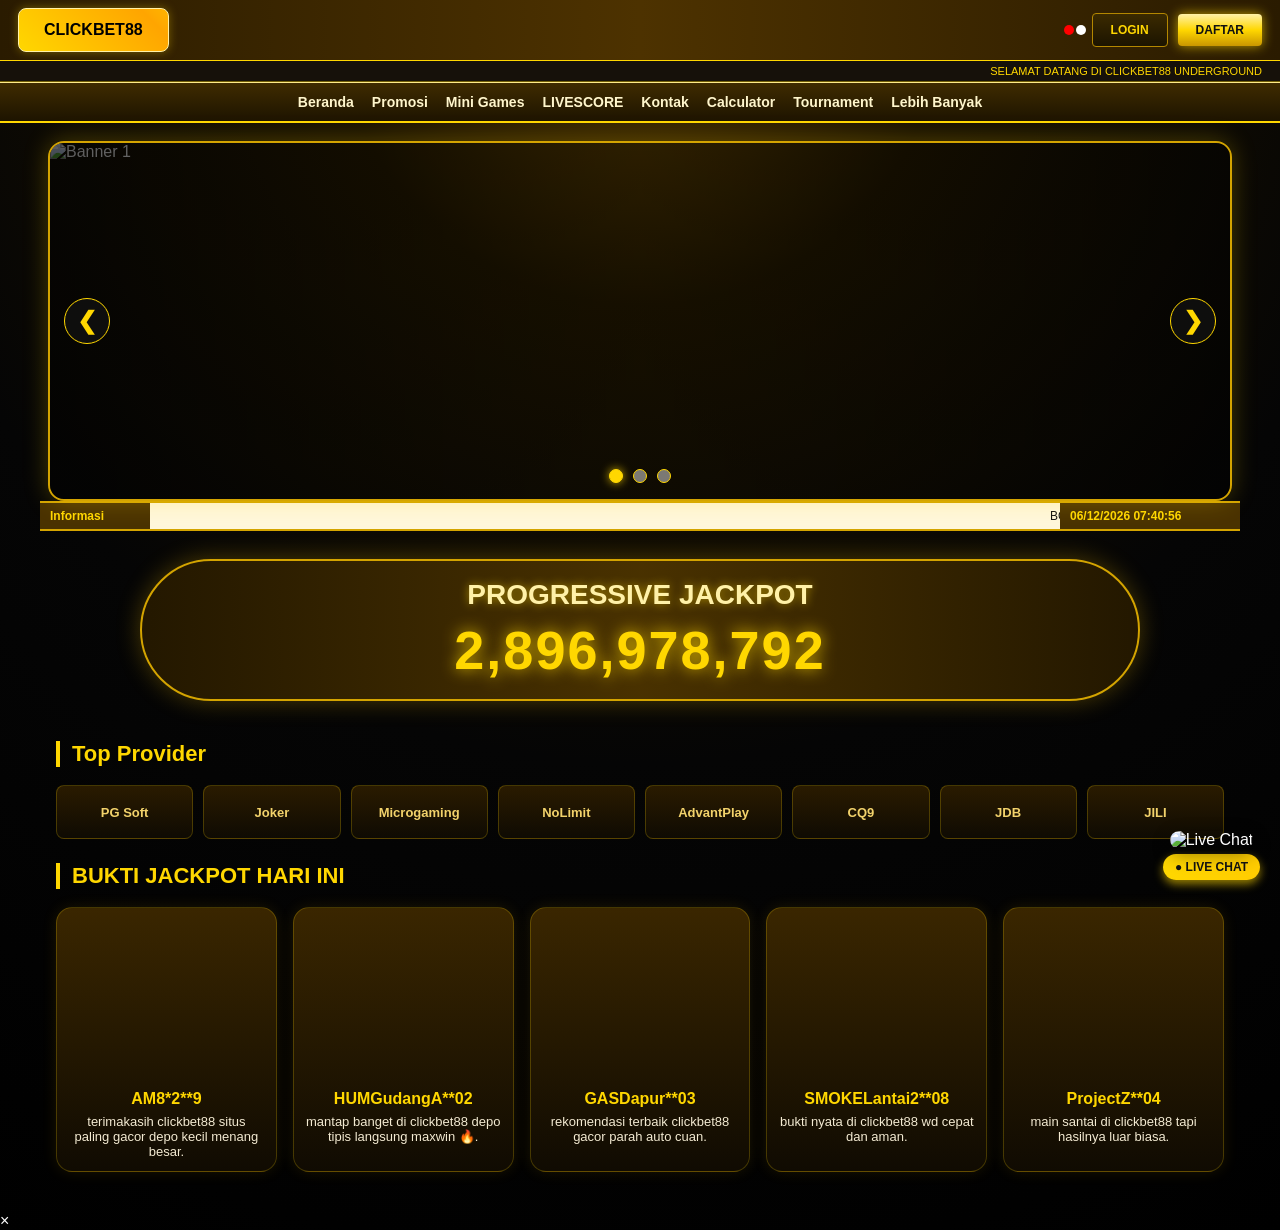
==== commit b2004c08: "Update index.html" ====
--- a/index.html
+++ b/index.html
@@ -3,7 +3,7 @@
 <head>
   <meta charset="UTF-8">
   <meta name="viewport" content="width=device-width, initial-scale=1.0">
-  <title>Portal Gaming Gold</title>
+  <title>CLICKBET88 UNDERGROUND</title>
   <link rel="stylesheet" href="css/style.css">
 </head>
 <body>
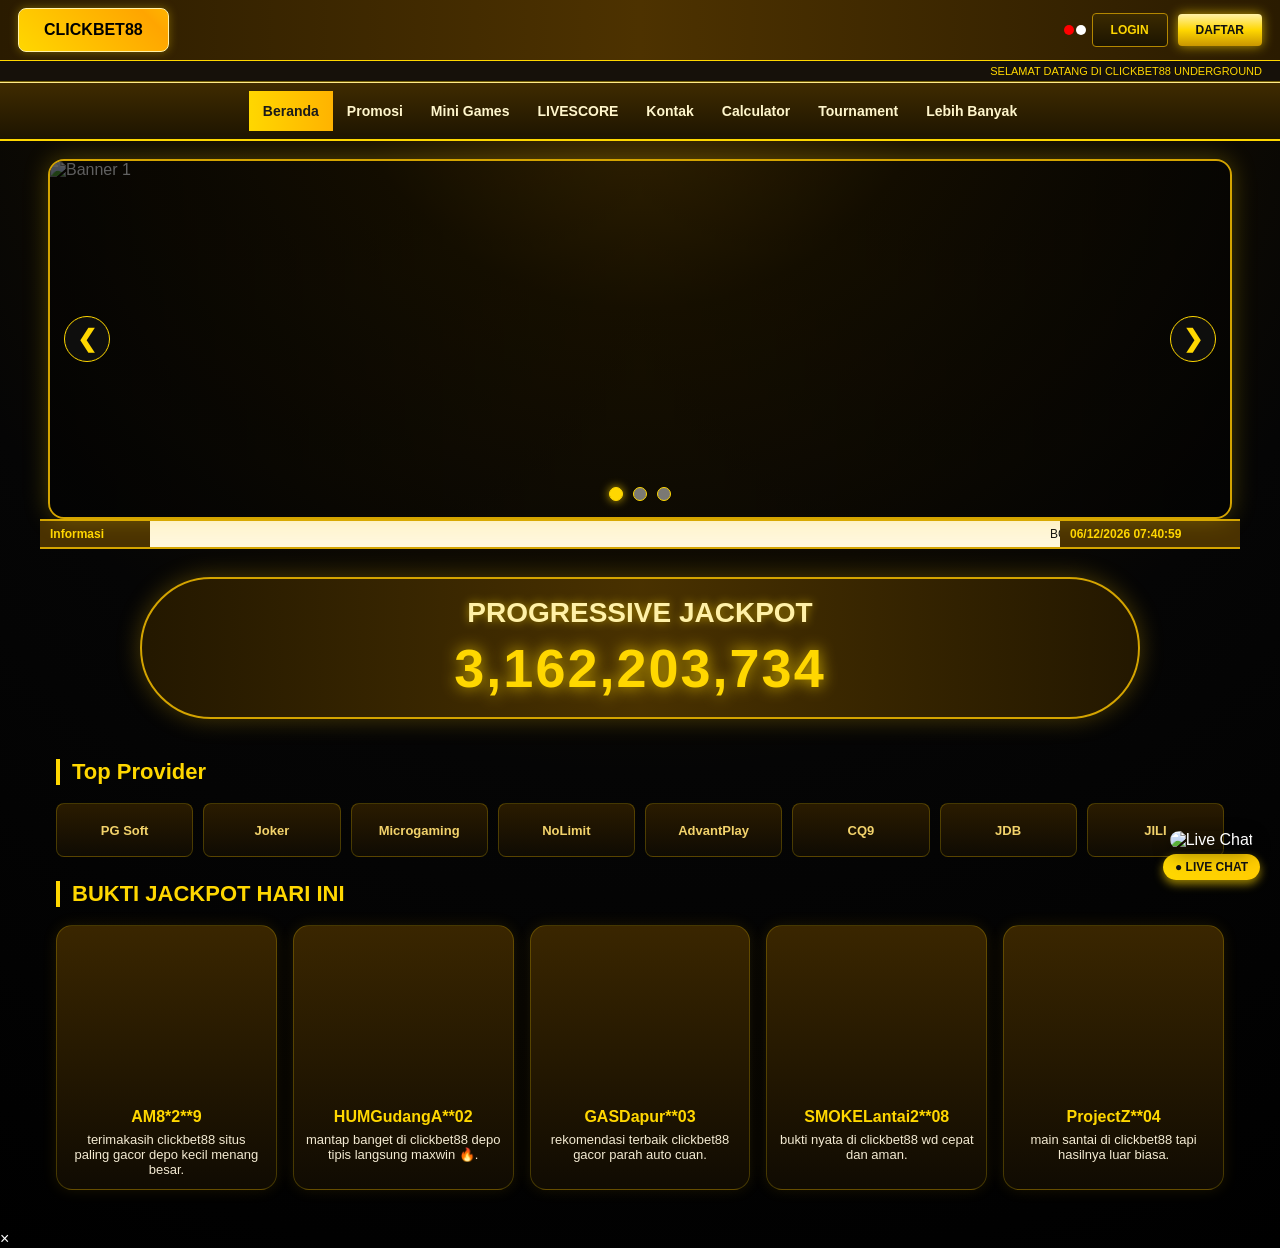
==== commit 3bbcecbd: "Update index.html" ====
--- a/index.html
+++ b/index.html
@@ -20,18 +20,18 @@
 
   <div class="subinfo">SELAMAT DATANG DI CLICKBET88 UNDERGROUND</div>
 
-  <nav class="navbar">
-    <ul class="nav-menu">
-      <li><a href="index.html">Beranda</a></li>
-      <li><a href="promosi.html">Promosi</a></li>
-      <li><a href="minigames.html">Mini Games</a></li>
-      <li><a href="https://www.livescore.com" target="_blank">LIVESCORE</a></li>
-      <li><a href="kontak.html">Kontak</a></li>
-      <li><a href="calculator.html">Calculator</a></li>
-      <li><a href="login.html">Tournament</a></li>
-      <li><a href="daftar.html">Lebih Banyak</a></li>
-    </ul>
-  </nav>
+ <nav class="navbar">
+  <ul class="nav-menu">
+    <li><a href="index.html" class="active"><span>Beranda</span><i class="shine"></i></a></li>
+    <li><a href="promosi.html"><span>Promosi</span><i class="shine"></i></a></li>
+    <li><a href="minigames.html"><span>Mini Games</span><i class="shine"></i></a></li>
+    <li><a href="https://www.livescore.com" target="_blank"><span>LIVESCORE</span><i class="shine"></i></a></li>
+    <li><a href="kontak.html"><span>Kontak</span><i class="shine"></i></a></li>
+    <li><a href="calculator.html"><span>Calculator</span><i class="shine"></i></a></li>
+    <li><a href="login.html"><span>Tournament</span><i class="shine"></i></a></li>
+    <li><a href="daftar.html"><span>Lebih Banyak</span><i class="shine"></i></a></li>
+  </ul>
+</nav>
 
   <section class="hero">
   <div class="hero-slider">
--- a/css/style.css
+++ b/css/style.css
@@ -99,14 +99,72 @@
   padding: 0;
 }
 
-.nav-menu a {
+/* ================= NAVBAR ================= */
+.navbar {
+  background: linear-gradient(to bottom, #3f2b00, #1d1400);
+  border-top: 1px solid #ffea8a;
+  border-bottom: 2px solid #ffd700;
+  padding: 8px 0;
+}
+
+/* container menu */
+.nav-menu {
+  max-width: 1200px;
+  margin: 0 auto;
+  padding: 0;
+  list-style: none;
+  display: flex;
+  justify-content: center;
+  align-items: center;
+  gap: 0; /* penting biar gak ada jarak */
+}
+
+/* item */
+.nav-menu li {
+  margin: 0;
+  padding: 0;
+}
+
+/* link menu */
+.nav-menu li a {
+  display: block;
+  position: relative;
+  padding: 12px 14px; /* lebih rapat */
   color: #fff6cc;
+  text-decoration: none;
   font-weight: bold;
   font-size: 14px;
-}
-
-.nav-menu a:hover {
-  color: #ffd700;
+  transition: all 0.25s ease;
+}
+
+/* hover */
+.nav-menu li a:hover {
+  color: #1a1a1a;
+  background: linear-gradient(90deg, #ffd700, #ffb300);
+}
+
+/* garis bawah animasi */
+.nav-menu li a::after {
+  content: "";
+  position: absolute;
+  left: 50%;
+  bottom: 4px;
+  width: 0;
+  height: 2px;
+  background: #ffd700;
+  transform: translateX(-50%);
+  transition: 0.25s;
+}
+
+/* animasi muncul */
+.nav-menu li a:hover::after {
+  width: 80%;
+}
+
+/* menu aktif */
+.nav-menu li a.active {
+  color: #1a1a1a;
+  background: linear-gradient(90deg, #ffd700, #ffb300);
 }
 
 .hero {
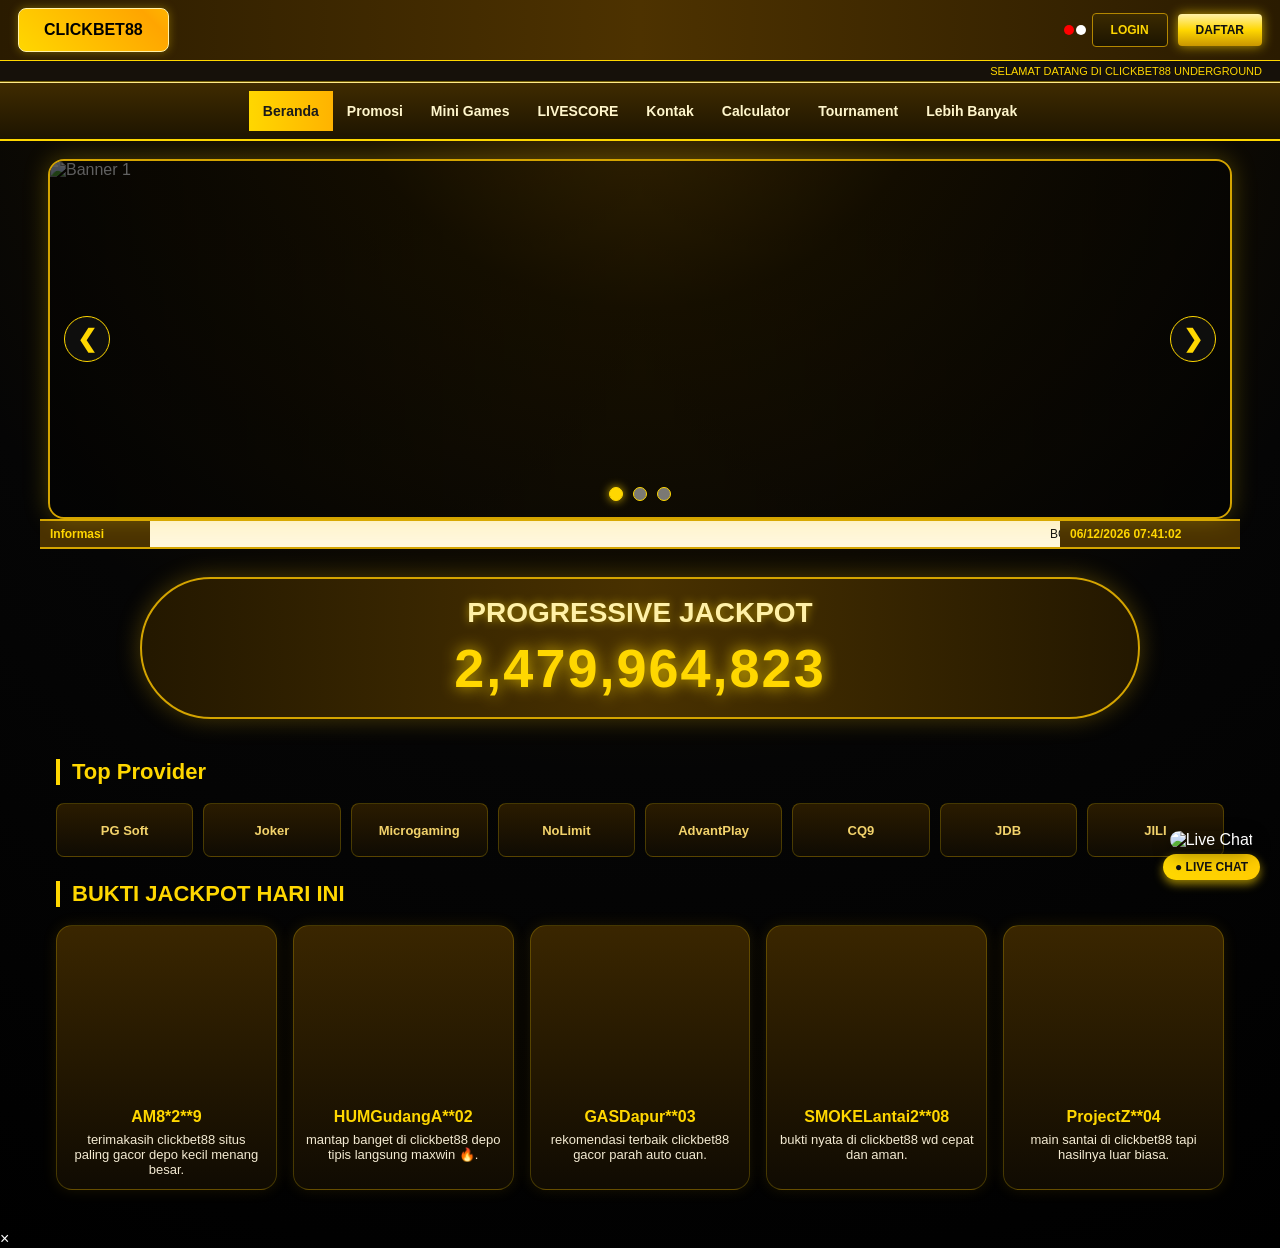
==== commit e5833a0d: "Update index.html" ====
--- a/index.html
+++ b/index.html
@@ -134,7 +134,7 @@
   </section>
 
   <a href="https://direct.lc.chat/1351372" target="_blank" class="livechat">
-  <img src="https://i.imgur.com/QU1JPUI.png" alt="Live Chat">
+  <img src="https://media3.giphy.com/media/v1.Y2lkPTc5MGI3NjExcmNkYTF1MzI0MHlheGZkcDJseGRxNjd1bHBvZTBhdjJxcTFrdTF1MSZlcD12MV9pbnRlcm5hbF9naWZfYnlfaWQmY3Q9Zw/zhTkp7wMDkjBXWv5HD/giphy.gif" alt="Live Chat">
   <span>● LIVE CHAT</span>
 </a>
 
--- a/css/style.css
+++ b/css/style.css
@@ -403,12 +403,9 @@
 
 /* gambar */
 .livechat img {
-  width: 120px;
-  height: auto;
-  border-radius: 10px;
-  cursor: pointer;
-  box-shadow: 0 10px 25px rgba(255, 200, 0, 0.5);
-  transition: 0.3s;
+  width: 80px;
+  height: 80px;
+  object-fit: cover;
 }
 
 /* tulisan di bawah */
